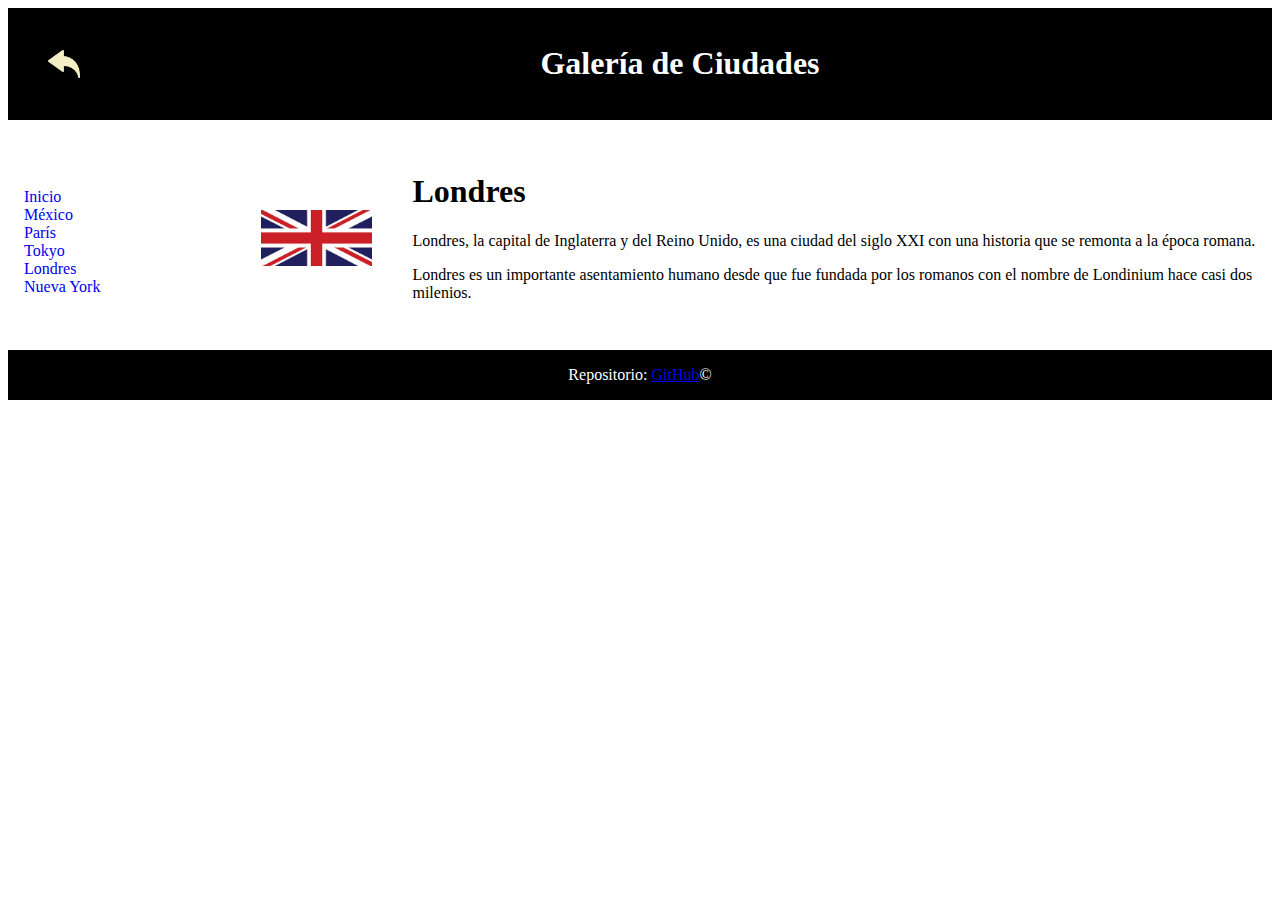
==== Londres.html @ 74bdc309 "first commit" ====
<!DOCTYPE html>
<html lang="es">

<head>
    <meta charset="utf-8">
    <meta name="description" content="Galería de Ciudades">
    <meta name="keywords" content="México,Tokyo,Londres,Paris,Nueva York">
    <meta name="viewport" content="width=device-width, initial-scale=1.0">
    <link rel="stylesheet" type="text/css" href="css/basic_page.css">
    <title>Ciudades del Mundo</title>
</head>

<body>
    <header>
        <a id="back_link" href="index.html"><img class="header_back_img" src="img/back.png"></a>
        <h1 class="header_title">Galer&iacute;a de Ciudades</h1>
    </header>

    <div class="table">
        <div class="table_row">
            <div class="nav_column">
                <nav>
                    <ul class="nav">
                        <li><a href="index.html">Inicio</a></li>
                        <li><a href="Mexico.html">M&eacute;xico</a></li>
                        <li><a href="Paris.html">Par&iacute;s</a></li>
                        <li><a href="Tokyo.html">Tokyo</a></li>
                        <li><a href="Londres.html">Londres</a></li>
                        <li><a href="NewYork.html">Nueva York</a></li>
                    </ul>
                </nav>
            </div>
            <div class="main_column">
                <article class="england_flag">
                    <h1> <span id="londres">Londres</span></h1>
                    <p>Londres, la capital de Inglaterra y del Reino Unido, es una ciudad del siglo XXI con una historia
                        que se
                        remonta a la &eacute;poca romana.</p>
                    <p>Londres es un importante asentamiento humano desde que fue fundada por los romanos con el nombre
                        de Londinium
                        hace casi dos milenios.</p>
                </article>
            </div>
        </div>
    </div>

    <footer>Repositorio: <a class="footer" target="_blank"
            href="https://github.com/Braulio-Palagot/Practicas_Paises">GitHub</a>&copy;</footer>
</body>

</html>
---- css/basic_page.css ----
header, footer {
    padding: 1em;
    color: white;
    background-color: black;
    text-align: center;
}

.header_back_img {
    float: left;
    height: 2em;
    width: 2em;
    margin: 1.5em;
}

div.table {
    display: table;
    width: 100%;
}

div.table_row {
    display: table-row;
    width: 100%;
}

div.nav_column {
    display: table-cell;
    width: 20%;
}

div.main_column {
    display: table-cell;
    width: 80%;
    padding-top: 2em;
    padding-bottom: 2em;
}

ul.nav {
    list-style-type: none;
    margin: 0;
    padding: 1em;
}

ul.nav a {
    text-decoration: none;
}

article {
    padding-left: 15%;
    background-repeat: no-repeat;
    background-position: left center;
}

.world_flag {
    background-image: url("../img/mundo.png");
    background-size: 11%;
}

.mexican_flag {
    background-image: url("../img/mexico.png");
    background-size: 11%;
}

.england_flag {
    background-image: url("../img/inglaterra.jpg");
    background-size: 11%;
}

.french_flag {
    background-image: url("../img/francia.jpg");
    background-size: 11%;
}

.japanese_flag {
    background-image: url("../img/japon.jpg");
    background-size: 11%;
}

.american_flag {
    background-image: url("../img/usa.jpg");
    background-size: 11%;
}
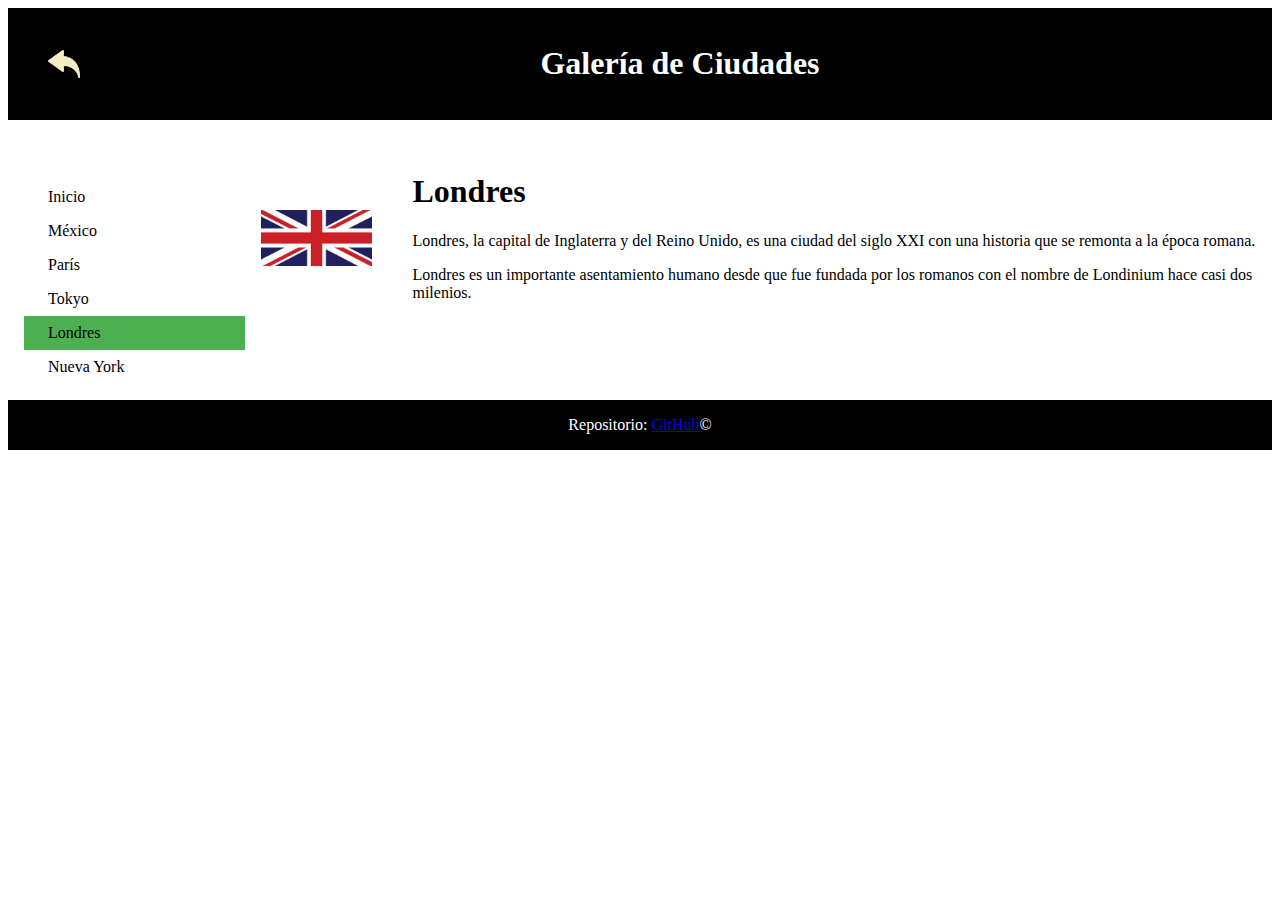
==== commit 43a203b4: "Cambio de la navegación a un estilo más dinámico" ====
--- a/Londres.html
+++ b/Londres.html
@@ -7,6 +7,7 @@
     <meta name="keywords" content="México,Tokyo,Londres,Paris,Nueva York">
     <meta name="viewport" content="width=device-width, initial-scale=1.0">
     <link rel="stylesheet" type="text/css" href="css/basic_page.css">
+    <link rel="stylesheet" type="text/css" href="css/basic_nav.css">
     <title>Ciudades del Mundo</title>
 </head>
 
@@ -25,7 +26,7 @@
                         <li><a href="Mexico.html">M&eacute;xico</a></li>
                         <li><a href="Paris.html">Par&iacute;s</a></li>
                         <li><a href="Tokyo.html">Tokyo</a></li>
-                        <li><a href="Londres.html">Londres</a></li>
+                        <li><a class="active" href="Londres.html">Londres</a></li>
                         <li><a href="NewYork.html">Nueva York</a></li>
                     </ul>
                 </nav>
--- a/css/basic_page.css
+++ b/css/basic_page.css
@@ -32,16 +32,6 @@
     width: 80%;
     padding-top: 2em;
     padding-bottom: 2em;
-}
-
-ul.nav {
-    list-style-type: none;
-    margin: 0;
-    padding: 1em;
-}
-
-ul.nav a {
-    text-decoration: none;
 }
 
 article {
--- a/css/basic_nav.css
+++ b/css/basic_nav.css
@@ -0,0 +1,26 @@
+ul.nav {
+    list-style-type: none;
+    margin: 0;
+    padding: 1em;
+}
+
+ul.nav li a {
+    display: block;
+    color: #000;
+    padding: 0.5em 1.5em;
+    text-decoration: none;
+}
+
+li a.active {
+  background-color: #4CAF50;
+  color: white;
+}
+
+li a:hover:not(.active) {
+  background-color: #555;
+  color: white;
+}
+
+a:hover {
+  font-style: italic;
+}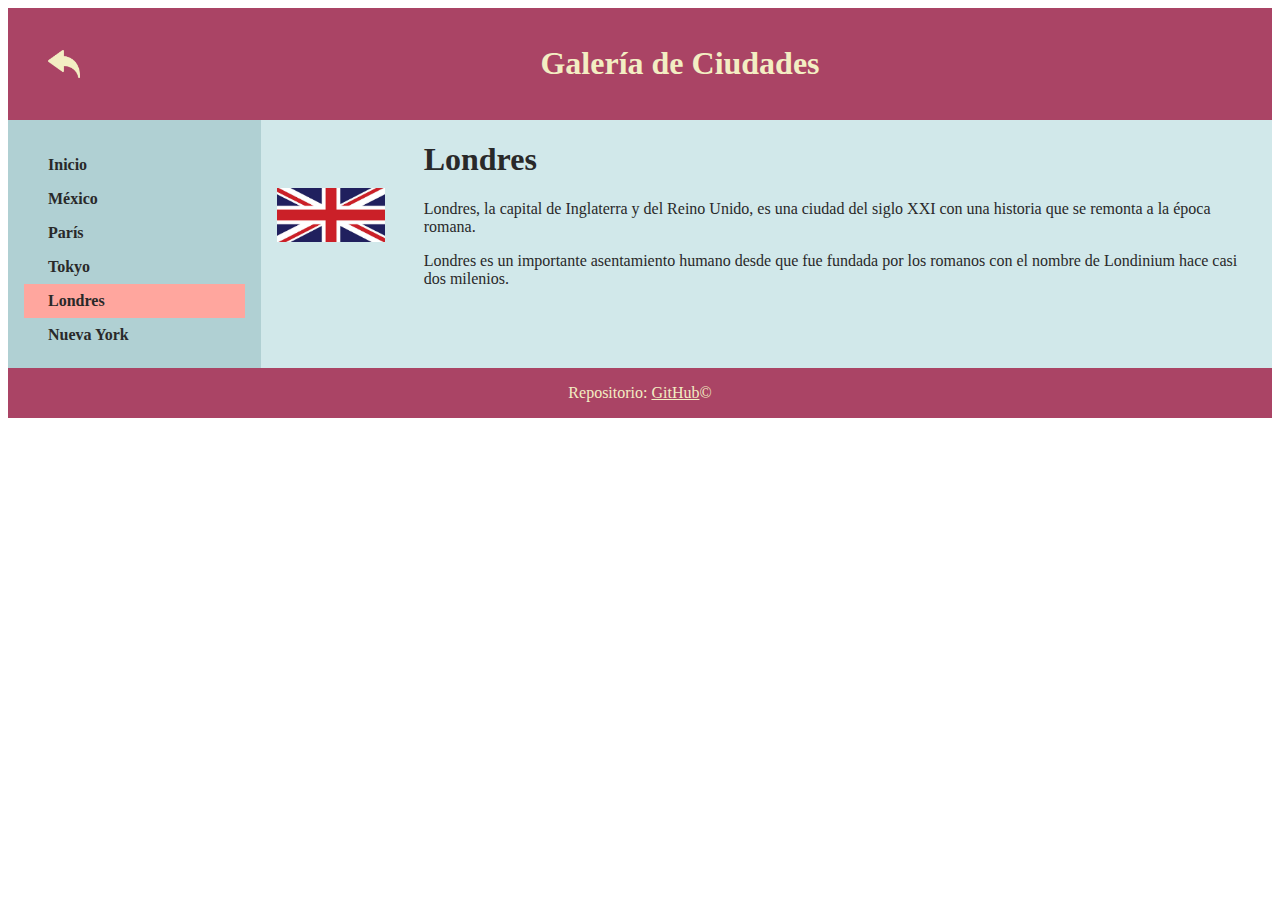
==== commit cd40010f: "Enlace al repositorio" ====
--- a/Londres.html
+++ b/Londres.html
@@ -46,7 +46,7 @@
     </div>
 
     <footer>Repositorio: <a class="footer" target="_blank"
-            href="https://github.com/Braulio-Palagot/Practicas_Paises">GitHub</a>&copy;</footer>
+            href="https://github.com/Braulio-Palagot/Practica_GaleriaDeCiudades">GitHub</a>&copy;</footer>
 </body>
 
 </html>--- a/css/basic_page.css
+++ b/css/basic_page.css
@@ -1,8 +1,16 @@
+body {
+    font-family: cursive;
+    color: #292929;
+}
+
 header, footer {
     padding: 1em;
-    color: white;
-    background-color: black;
+    color: #F3EEC3;
+    background-color: #AA4465;
     text-align: center;
+}
+footer a {
+    color: #F3EEC3;
 }
 
 .header_back_img {
@@ -25,13 +33,14 @@
 div.nav_column {
     display: table-cell;
     width: 20%;
+    background-color: #B0D0D3;
 }
 
 div.main_column {
     display: table-cell;
     width: 80%;
-    padding-top: 2em;
-    padding-bottom: 2em;
+    padding: 0px 1em;
+    background-color: #D1E8EA;
 }
 
 article {
--- a/css/basic_nav.css
+++ b/css/basic_nav.css
@@ -6,21 +6,21 @@
 
 ul.nav li a {
     display: block;
-    color: #000;
+    color: #292929;
+    font-weight: bold;
     padding: 0.5em 1.5em;
     text-decoration: none;
 }
 
 li a.active {
-  background-color: #4CAF50;
+  background-color: #FFA69E;
   color: white;
 }
 
 li a:hover:not(.active) {
-  background-color: #555;
-  color: white;
+  background-color: #FFA0AC;
 }
 
 a:hover {
-  font-style: italic;
+  font-size: 1.1em;
 }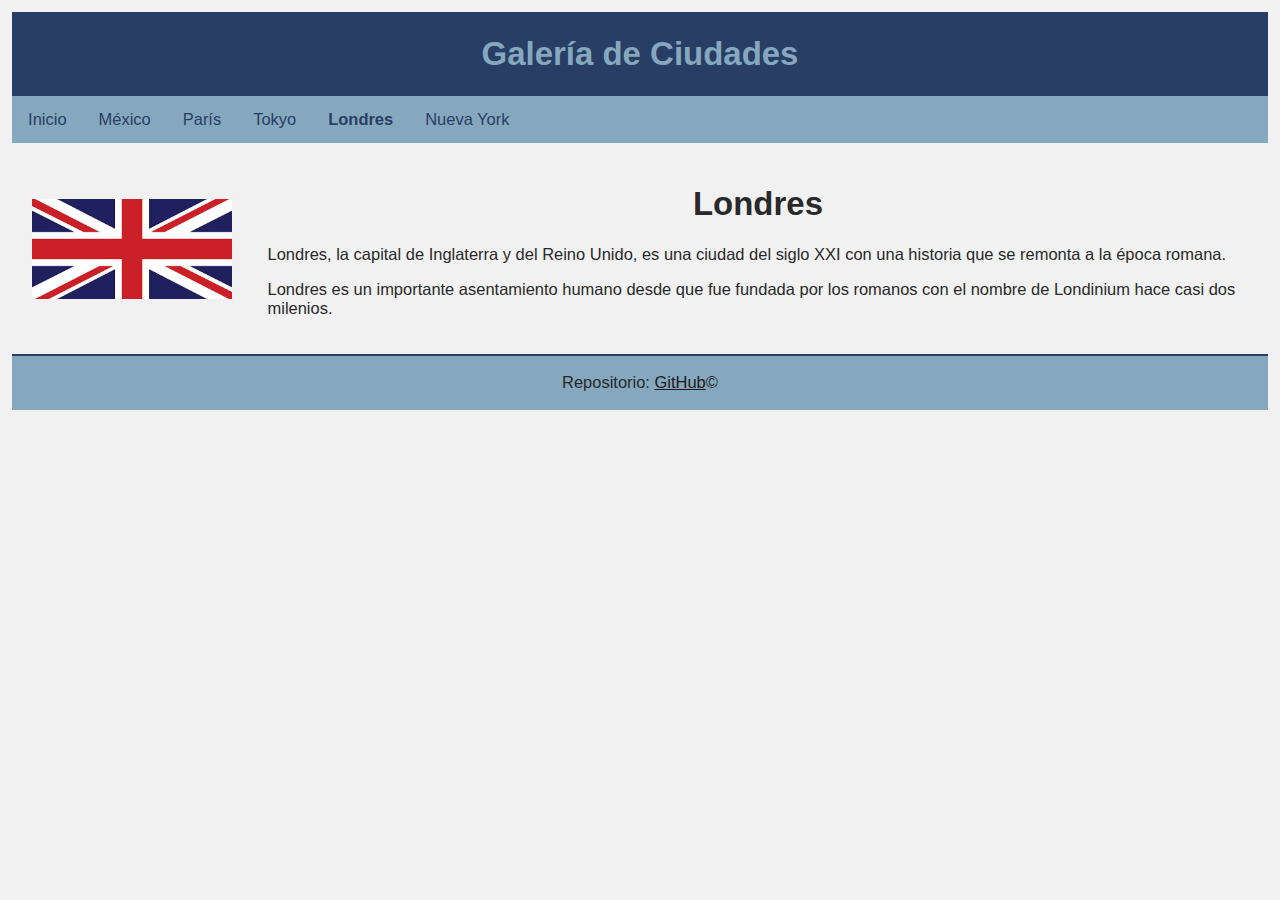
==== commit c7fc3229: "Cambio de estilo visual" ====
--- a/Londres.html
+++ b/Londres.html
@@ -8,45 +8,51 @@
     <meta name="viewport" content="width=device-width, initial-scale=1.0">
     <link rel="stylesheet" type="text/css" href="css/basic_page.css">
     <link rel="stylesheet" type="text/css" href="css/basic_nav.css">
+    <link rel="icon" href="img/IconoCeffyl.png">
     <title>Ciudades del Mundo</title>
 </head>
 
 <body>
     <header>
-        <a id="back_link" href="index.html"><img class="header_back_img" src="img/back.png"></a>
-        <h1 class="header_title">Galer&iacute;a de Ciudades</h1>
+        <h1 style="text-align: center;">Galer&iacute;a de Ciudades</h1>
     </header>
 
-    <div class="table">
-        <div class="table_row">
-            <div class="nav_column">
-                <nav>
-                    <ul class="nav">
-                        <li><a href="index.html">Inicio</a></li>
-                        <li><a href="Mexico.html">M&eacute;xico</a></li>
-                        <li><a href="Paris.html">Par&iacute;s</a></li>
-                        <li><a href="Tokyo.html">Tokyo</a></li>
-                        <li><a class="active" href="Londres.html">Londres</a></li>
-                        <li><a href="NewYork.html">Nueva York</a></li>
-                    </ul>
-                </nav>
-            </div>
-            <div class="main_column">
-                <article class="england_flag">
-                    <h1> <span id="londres">Londres</span></h1>
+    <nav>
+        <ul class="nav">
+            <li><a href="index.html">Inicio</a></li>
+            <li><a href="Mexico.html">M&eacute;xico</a></li>
+            <li><a href="Paris.html">Par&iacute;s</a></li>
+            <li><a href="Tokyo.html">Tokyo</a></li>
+            <li><a class="active" href="Londres.html">Londres</a></li>
+            <li><a href="NewYork.html">Nueva York</a></li>
+        </ul>
+    </nav>
+
+    <section class="main">
+        <table>
+            <tr>
+                <td>
+                    <img style="float: left; width: 200px; margin-right: 1em;" src="img/inglaterra.jpg">
+                </td>
+                <td class="content">
+                    <div style="text-align: center;">
+                        <h1>Londres</h1>
+                    </div>
                     <p>Londres, la capital de Inglaterra y del Reino Unido, es una ciudad del siglo XXI con una historia
                         que se
                         remonta a la &eacute;poca romana.</p>
                     <p>Londres es un importante asentamiento humano desde que fue fundada por los romanos con el nombre
                         de Londinium
                         hace casi dos milenios.</p>
-                </article>
-            </div>
-        </div>
-    </div>
+                </td>
+            </tr>
+        </table>
+    </section>
 
-    <footer>Repositorio: <a class="footer" target="_blank"
-            href="https://github.com/Braulio-Palagot/Practica_GaleriaDeCiudades">GitHub</a>&copy;</footer>
+    <footer>
+        <p style="text-align: center;">Repositorio: <a class="footer" target="_blank"
+                href="https://github.com/Braulio-Palagot/Practica_GaleriaDeCiudades">GitHub</a>&copy;</p>
+    </footer>
 </body>
 
 </html>--- a/css/basic_page.css
+++ b/css/basic_page.css
@@ -1,67 +1,46 @@
-body {
-    font-family: cursive;
+html {
+    padding: 0.25em;
+    background-color: #f1f1f1;
+    font-family: 'Trebuchet MS', 'Lucida Sans Unicode', 'Lucida Grande', 'Lucida Sans', Arial, sans-serif;
+    font-size: 1.03em;
     color: #292929;
 }
 
-header, footer {
-    padding: 1em;
-    color: #F3EEC3;
-    background-color: #AA4465;
-    text-align: center;
-}
-footer a {
-    color: #F3EEC3;
+header {
+    background-color: #293E64;
+    list-style-type: none;
+    margin: 0px;
+    padding: 1px;
+    overflow: hidden;
+    color: #85A8BF;
 }
 
-.header_back_img {
-    float: left;
-    height: 2em;
-    width: 2em;
-    margin: 1.5em;
+section.main {
+    padding: 0px 1em;
+    height: 50%;
+}
+td.content {
+    padding-left: 1em;
+    vertical-align: top;
 }
 
-div.table {
-    display: table;
+footer{
+    clear: both;
     width: 100%;
+    padding-bottom: 2px;
+    margin-top: 1em;
+    border-top: 2px solid #293E64;
+    background-color: #85A8BF;
 }
 
-div.table_row {
-    display: table-row;
-    width: 100%;
-}
-
-div.nav_column {
-    display: table-cell;
-    width: 20%;
-    background-color: #B0D0D3;
-}
-
-div.main_column {
-    display: table-cell;
-    width: 80%;
-    padding: 0px 1em;
-    background-color: #D1E8EA;
+footer a {
+    color: #1b1b1b;    
 }
 
 article {
     padding-left: 15%;
     background-repeat: no-repeat;
     background-position: left center;
-}
-
-.world_flag {
-    background-image: url("../img/mundo.png");
-    background-size: 11%;
-}
-
-.mexican_flag {
-    background-image: url("../img/mexico.png");
-    background-size: 11%;
-}
-
-.england_flag {
-    background-image: url("../img/inglaterra.jpg");
-    background-size: 11%;
 }
 
 .french_flag {
--- a/css/basic_nav.css
+++ b/css/basic_nav.css
@@ -1,26 +1,32 @@
-ul.nav {
-    list-style-type: none;
-    margin: 0;
-    padding: 1em;
+.nav {
+  background-color: #85A8BF;
+  list-style-type: none;
+  margin: 0px 0px 1em 0px;
+  padding: 0px;
+  overflow: hidden;
 }
 
-ul.nav li a {
-    display: block;
-    color: #292929;
-    font-weight: bold;
-    padding: 0.5em 1.5em;
-    text-decoration: none;
+.nav li {
+  float: left;
 }
 
-li a.active {
-  background-color: #FFA69E;
+.nav a:hover {
+  background-color: #3b4e70;
   color: white;
 }
 
-li a:hover:not(.active) {
-  background-color: #FFA0AC;
+.nav li a {
+  display: block;
+  color: #293E64;
+  text-align: center;
+  padding: 14px 16px;
+  text-decoration: none;
 }
 
-a:hover {
-  font-size: 1.1em;
+a.active {
+  font-weight: bold;
+}
+
+@media screen and (max-width: 600px){
+  .nav li {float: none;}
 }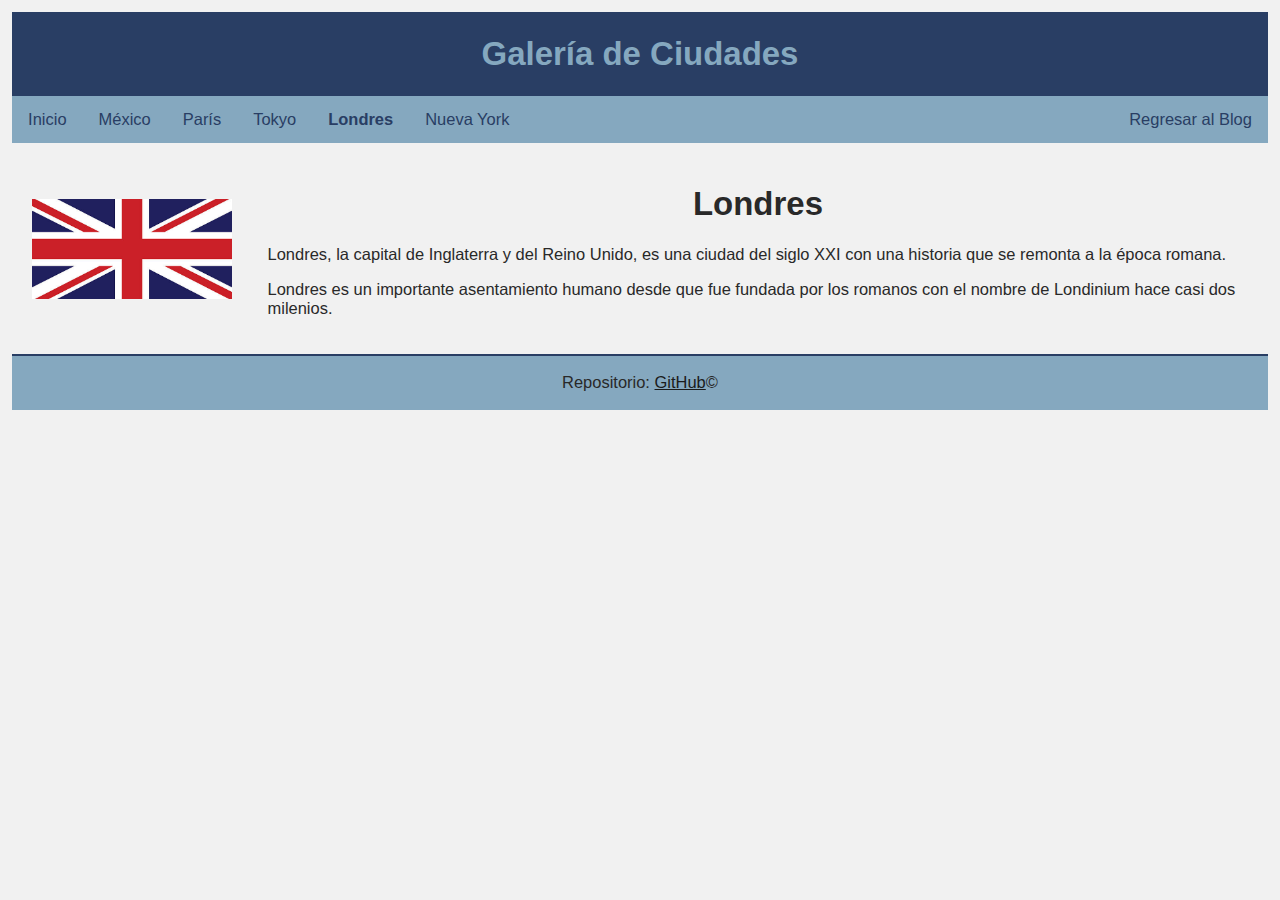
==== commit 9762f7e9: "ADD Enlace al Blog Académico" ====
--- a/Londres.html
+++ b/Londres.html
@@ -25,6 +25,7 @@
             <li><a href="Tokyo.html">Tokyo</a></li>
             <li><a class="active" href="Londres.html">Londres</a></li>
             <li><a href="NewYork.html">Nueva York</a></li>
+            <li><a href="https://braulio-palagot.github.io/Blog_BraulioDavidHernandezPalagot/">Regresar al Blog</a></li>
         </ul>
     </nav>
 
--- a/css/basic_nav.css
+++ b/css/basic_nav.css
@@ -8,6 +8,10 @@
 
 .nav li {
   float: left;
+}
+
+.nav li:last-child {
+  float: right;
 }
 
 .nav a:hover {
